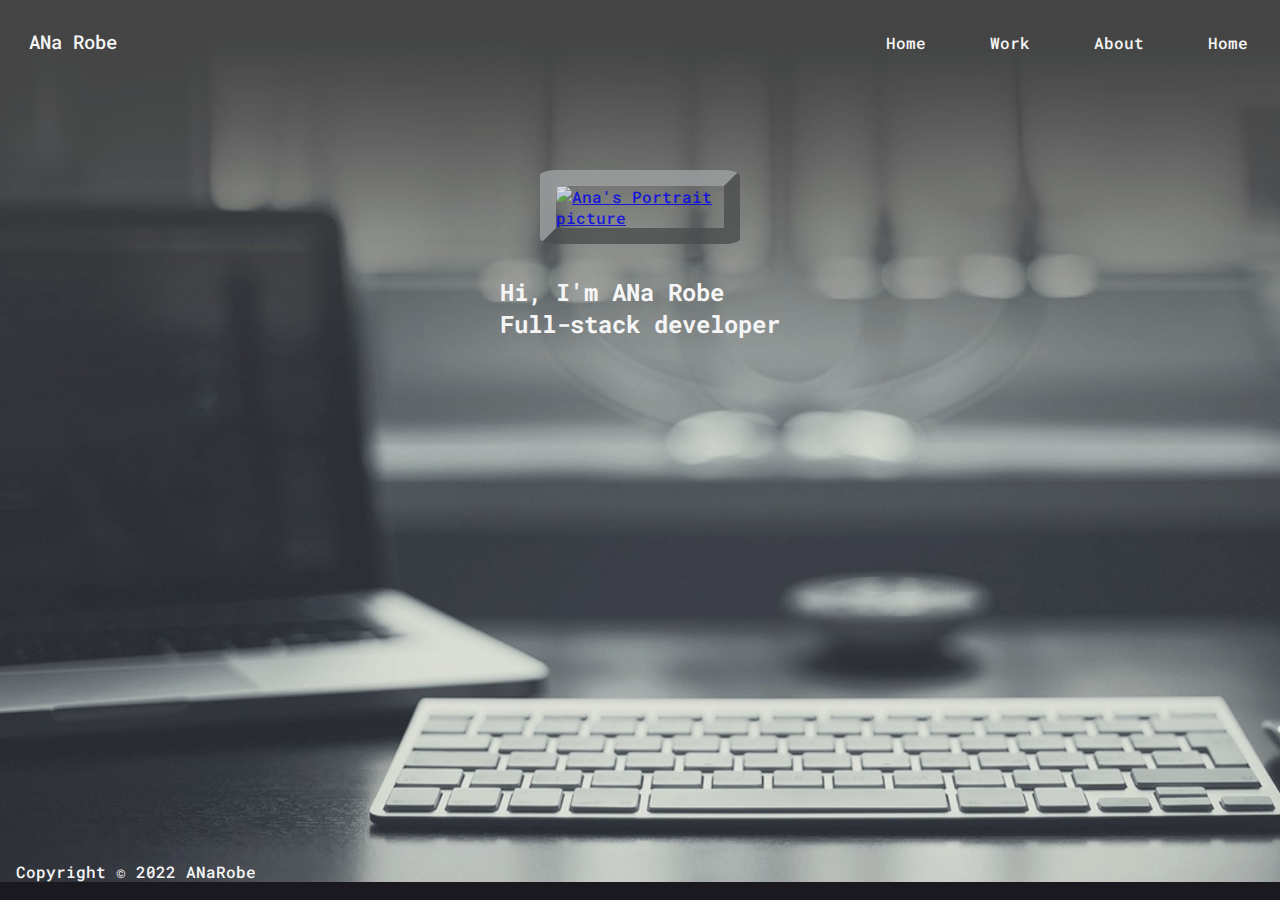
==== index.html @ 074d10de "Add same syle and border to all pages" ====
<!DOCTYPE html>
<html lang="en">
<head>
    <meta charset="UTF-8">
    <meta http-equiv="X-UA-Compatible" content="IE=edge">
    <meta name="viewport" content="width=device-width, initial-scale=1.0">
    <meta name="description" content="Full-stack developer">
    <meta name="keywords" content="web developer, full-stack developer, Berlin, Germany">
     <!-- font awesome script -->   
     <script src="https://kit.fontawesome.com/205330c142.js" crossorigin="anonymous"></script>
    <link rel="stylesheet" href="portfolio-one/assets/css/style.css">
    <title>ANa Robe</title>
</head>

<body id="home">
    
    <!--HEADER-->
   <header>
       <a href="index.html" id="logo" class="links white-text hover">ANa Robe</a>
       <nav>
        <ul>
            <li>
                <a href="index.html" class="links white-text  hover" >Home</a>
            </li>
            <li>
                <a href="work.html" class="links white-text  hover">Work</a>
            </li>
            <li>
                <a href="about.html" class="links white-text  hover">About</a>
            </li>
            <li>
                <a href="contact.html" class="links white-text  hover">Home</a>
            </li>
        </ul>
    </nav>
   </header>

   <!--PORTRAIT-->
   <section class="content">
        <div class="portrait">
            <a  href="about.html">
                <img class="border" src="portfolio-one/assets/images/ANaR.jpg" alt="Ana's Portrait picture">    
            </a>
        </div>
             
        <div>
            <a href="work.html" class="links hover center">
                <h2 class="white-text ">Hi, I'm ANa Robe <br>Full-stack developer</h2>
            </a> 
        </div> 
    </section>

    <!--FOOTER-->
    <footer>
        <div class="white-text">Copyright © 2022 ANaRobe</div>
        <div>
            <a href="https://twitter.com" target="_blank" >
                <a href="https://twitter.com" target="_blank"  class="links hover">
            <i class="fa-brands fa-twitter-square white-text"></i>
            </a> 

            <a href="https://codepen.io" target="_blank" class="links hover">
                <i class="fa-brands fa-codepen white-text links"></i>
            </a>

            <a href="https://github.com" target="_blank" class="links hover">
                <i class="fa-brands fa-github white-text"></i>
            </a> 

            <a href="https://de.linkedin.com" target="_blank" class="links hover">
                <i  class="fa-brands fa-linkedin white-text"></i>
            </a> 

            <a href="https://slack.com" target="_blank" class="links hover">
                <i class="fa-brands fa-slack white-text"></i>
            </a> 

        </div>

    </footer>

</body>
</html>
---- portfolio-one/assets/css/style.css ----
@import url('https://fonts.googleapis.com/css2?family=Poppins:wght@200&family=Quicksand&family=Roboto+Mono:ital,wght@1,200&display=swap');

/*GENERAL*/
*{
    margin: 0;
    padding: 0;
    border: 0;
}

body{
    font-family: 'ROBOTO MONO',monospace, sans-serif;
    font-weight: 500;
    background-image: linear-gradient(135deg,rgb(29, 30, 30),white,rgb(236, 242, 247),rgb(22, 29, 32));
}

.links{
    text-decoration: none;
    color:rgb(2, 21, 21);
}

.hover :hover{
    opacity: 0.5;
}

.title{
    display: flex;
    justify-content: center;
    margin-bottom: 2em;
}

.icon{
    display: flex;
    flex-direction: column;
    align-items: center;
    justify-content: center;
    margin: 2em;
}

.border{
    border-radius: 8%;
    border: 1em;
    border-style:outset;
    border-color: rgb(157, 162, 162);
}

    /* LOGO, NAVIGATION LINKS */
header{
    display: flex;
    justify-content: space-between;
    background-color: transparent;
    width: 100%;
    height: 10vh;
}

#logo{
    font-size: larger;
    margin: 1.5em;
}

ul{
    list-style-type: none;
    display: flex;
    flex-direction: row;
}

ul li{
    display: flex;
    justify-content: space-between;
    margin: 2em;
}

header nav ul li :hover{
    opacity: 0.5;
}

footer{
    margin-right: 1em;
    margin-left: 1em;
    display: flex;
    justify-content: space-between; 
    align-items: flex-end;
}

/*HOME PAGE*/
#home{
    background-image: url(../images/Laptop.jpg);
    background-repeat: no-repeat;
    background-size: cover;
    background-color: rgb(27, 25, 32);
}

    /* HOME */

.white-text{
    color:whitesmoke;
}

.portrait{
    width: 200px;
    margin: 2em;
    height: auto;
    opacity: 0.8;
}

img{
   width: 100%;
}

.content{
    margin: 3em;
    height: 75vh;
    display: flex;
    flex-direction: column;
    align-items: center;   
}

.portrait :hover{
    opacity: 0.8;
}

/*WORK PAGE*/

#projects{
    width:100%;
    height: auto;
    margin-top: 5em;
    margin-bottom: 10em;
    display: flex;
    flex-direction: column;
    align-items: center;
}

.line{
    width: 70%;
    border-bottom:1px  solid rgb(142, 160, 160);
}

/*ABOUT AND CONTACT PAGE*/

.wrapper{
    display: flex;
    justify-content: space-around;
    margin: 3em;
}

.box{
    width: 40%;
    height: auto;
    margin: 1em;
    display: flex;
    flex-direction: column;
    align-items: center;
    justify-content: space-between;
    
}

.inside-box{
    margin: 2em;
    display: flex;
    flex-direction: column;
}


#fname, #lname, #email, #submit{
    padding: 0.4em;
    background-image: linear-gradient(135deg,rgb(236, 242, 247),white, whitesmoke,rgb(97, 104, 107));
    border:rgb(40, 40, 40) solid 1px;
    margin: 1em;
}

#subject{
    width: 15em;
    height: 10em;
    background-color: whitesmoke;
    border:rgb(40, 40, 40) solid  1px;
   
}

.testimonial{
    width: 80%;
    height: auto;
    margin-bottom: 1em;
}
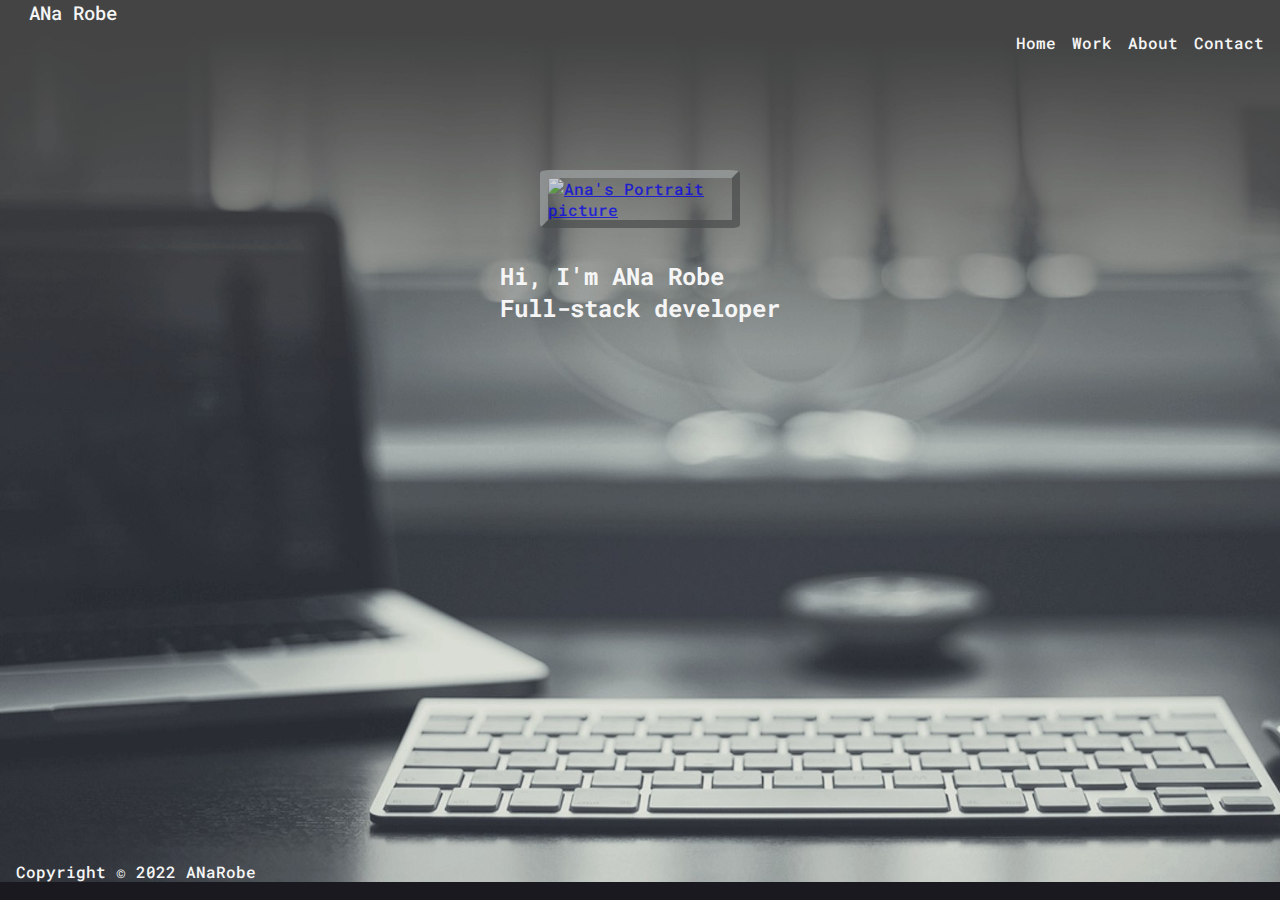
==== commit 99e9a3f4: "update classes" ====
--- a/index.html
+++ b/index.html
@@ -15,25 +15,27 @@
 <body id="home">
     
     <!--HEADER-->
-   <header>
-       <a href="index.html" id="logo" class="links white-text hover">ANa Robe</a>
-       <nav>
-        <ul>
-            <li>
-                <a href="index.html" class="links white-text  hover" >Home</a>
-            </li>
-            <li>
-                <a href="work.html" class="links white-text  hover">Work</a>
-            </li>
-            <li>
-                <a href="about.html" class="links white-text  hover">About</a>
-            </li>
-            <li>
-                <a href="contact.html" class="links white-text  hover">Home</a>
-            </li>
-        </ul>
-    </nav>
-   </header>
+    <header>
+        <div>
+            <a href="index.html" id="logo" class="links hover">ANa Robe</a>
+        </div>
+        <nav>
+            <ul>
+                <li>
+                <a href="index.html" class="links hover">Home</a>
+                </li>
+                <li>
+                    <a href="work.html" class="links hover">Work</a>
+                </li>
+                <li>
+                    <a href="about.html" class="links hover">About</a>
+                </li>
+                <li>
+                    <a href="contact.html" class="links hover">Contact</a>
+                </li>
+            </ul>
+        </nav>
+    </header>
 
    <!--PORTRAIT-->
    <section class="content">
@@ -45,14 +47,14 @@
              
         <div>
             <a href="work.html" class="links hover center">
-                <h2 class="white-text ">Hi, I'm ANa Robe <br>Full-stack developer</h2>
+                <h2>Hi, I'm ANa Robe <br>Full-stack developer</h2>
             </a> 
         </div> 
     </section>
 
     <!--FOOTER-->
     <footer>
-        <div class="white-text">Copyright © 2022 ANaRobe</div>
+        <div>Copyright © 2022 ANaRobe</div>
         <div>
             <a href="https://twitter.com" target="_blank" >
                 <a href="https://twitter.com" target="_blank"  class="links hover">
--- a/portfolio-one/assets/css/style.css
+++ b/portfolio-one/assets/css/style.css
@@ -10,12 +10,13 @@
 body{
     font-family: 'ROBOTO MONO',monospace, sans-serif;
     font-weight: 500;
-    background-image: linear-gradient(135deg,rgb(29, 30, 30),white,rgb(236, 242, 247),rgb(22, 29, 32));
+    color: whitesmoke;
+    background-color: rgb(2, 21, 21);
 }
 
 .links{
     text-decoration: none;
-    color:rgb(2, 21, 21);
+    color: whitesmoke;
 }
 
 .hover :hover{
@@ -36,11 +37,9 @@
     margin: 2em;
 }
 
-.border{
-    border-radius: 8%;
-    border: 1em;
-    border-style:outset;
-    border-color: rgb(157, 162, 162);
+#projects .portrait :hover{
+    transform:scaleX(5%);
+    transition: all 10s ease;
 }
 
     /* LOGO, NAVIGATION LINKS */
@@ -66,7 +65,8 @@
 ul li{
     display: flex;
     justify-content: space-between;
-    margin: 2em;
+    margin-top: 2em;
+    margin-right: 1em;
 }
 
 header nav ul li :hover{
@@ -90,11 +90,6 @@
 }
 
     /* HOME */
-
-.white-text{
-    color:whitesmoke;
-}
-
 .portrait{
     width: 200px;
     margin: 2em;
@@ -104,6 +99,11 @@
 
 img{
    width: 100%;
+   border: 0.5em;
+   border-radius: 5%;
+   border-style:outset;
+   border-color: rgb(157, 162, 162);
+   opacity: 0.9;
 }
 
 .content{
@@ -139,20 +139,19 @@
 
 .wrapper{
     display: flex;
+    flex-direction: column;
     justify-content: space-around;
-    margin: 3em;
+    align-items: center;
 }
 
 .box{
-    width: 40%;
-    height: auto;
-    margin: 1em;
+    width: 360px;
     display: flex;
     flex-direction: column;
-    align-items: center;
-    justify-content: space-between;
-    
+    justify-content: space-around;
+    margin-top: 4em;
 }
+
 
 .inside-box{
     margin: 2em;
@@ -179,5 +178,11 @@
 .testimonial{
     width: 80%;
     height: auto;
-    margin-bottom: 1em;
-}+    margin-bottom: 3em;
+}
+
+@media screen and(max-width:40%) {
+.wrapper{
+    flex-direction: column;
+    justify-content: space-around;
+}}    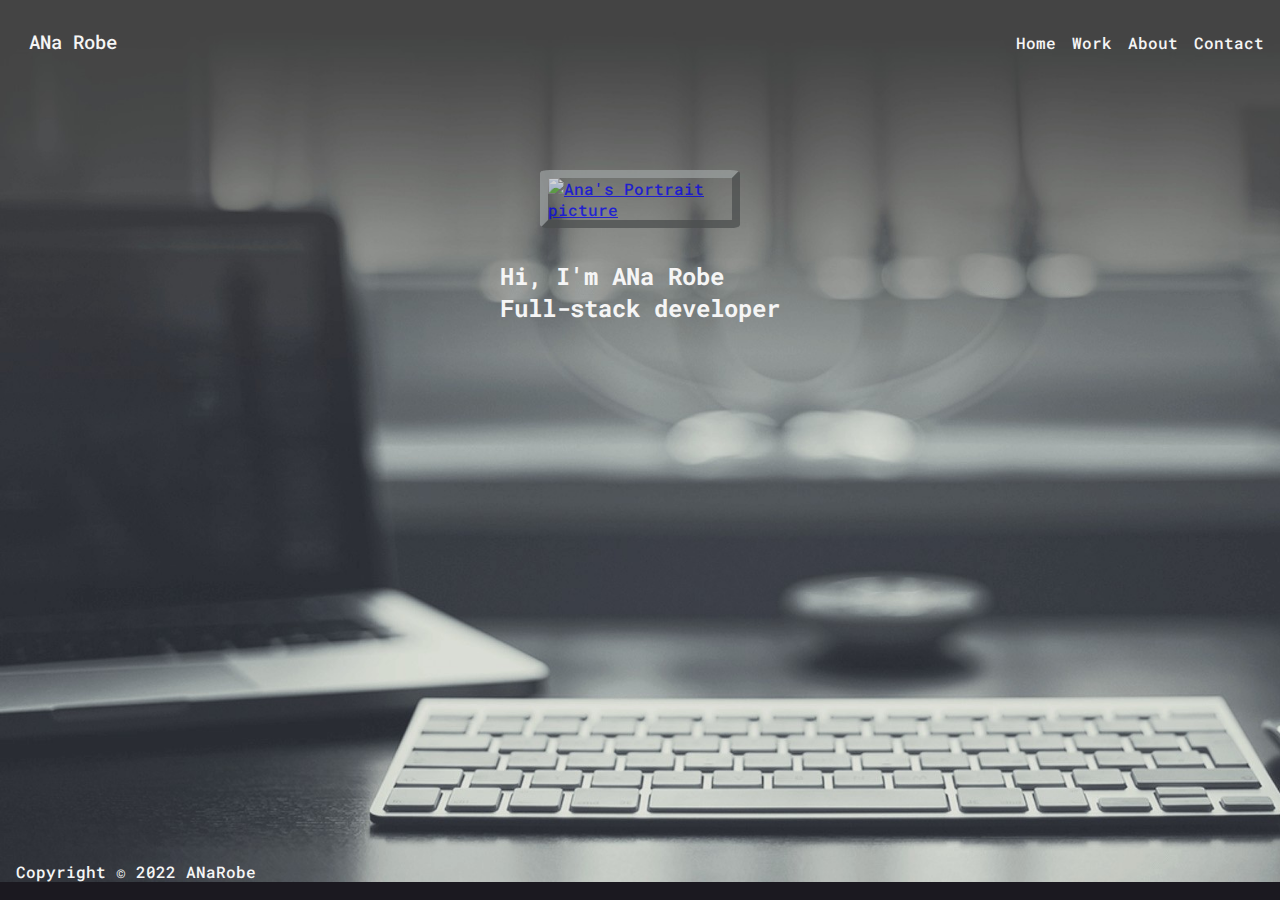
==== commit 9d4f27d3: "correct logo on index.html" ====
--- a/index.html
+++ b/index.html
@@ -16,8 +16,8 @@
     
     <!--HEADER-->
     <header>
-        <div>
-            <a href="index.html" id="logo" class="links hover">ANa Robe</a>
+        <div id="logo">
+            <a href="index.html" class="links hover">ANa Robe</a>
         </div>
         <nav>
             <ul>
--- a/portfolio-one/assets/css/style.css
+++ b/portfolio-one/assets/css/style.css
@@ -26,7 +26,7 @@
 .title{
     display: flex;
     justify-content: center;
-    margin-bottom: 2em;
+    margin: 2em;
 }
 
 .icon{
@@ -44,6 +44,7 @@
 
     /* LOGO, NAVIGATION LINKS */
 header{
+    
     display: flex;
     justify-content: space-between;
     background-color: transparent;
@@ -55,6 +56,7 @@
     font-size: larger;
     margin: 1.5em;
 }
+
 
 ul{
     list-style-type: none;
@@ -123,7 +125,6 @@
 #projects{
     width:100%;
     height: auto;
-    margin-top: 5em;
     margin-bottom: 10em;
     display: flex;
     flex-direction: column;
@@ -136,11 +137,13 @@
 }
 
 /*ABOUT AND CONTACT PAGE*/
-
+.spacing{
+    letter-spacing: 1px;
+}
 .wrapper{
     display: flex;
     flex-direction: column;
-    justify-content: space-around;
+    justify-content: space-between;
     align-items: center;
 }
 
@@ -149,7 +152,6 @@
     display: flex;
     flex-direction: column;
     justify-content: space-around;
-    margin-top: 4em;
 }
 
 
@@ -160,7 +162,7 @@
 }
 
 
-#fname, #lname, #email, #submit{
+#fname, #lname, #email, #submit, #subject{
     padding: 0.4em;
     background-image: linear-gradient(135deg,rgb(236, 242, 247),white, whitesmoke,rgb(97, 104, 107));
     border:rgb(40, 40, 40) solid 1px;
@@ -168,9 +170,8 @@
 }
 
 #subject{
-    width: 15em;
+    width: 260px;
     height: 10em;
-    background-color: whitesmoke;
     border:rgb(40, 40, 40) solid  1px;
    
 }
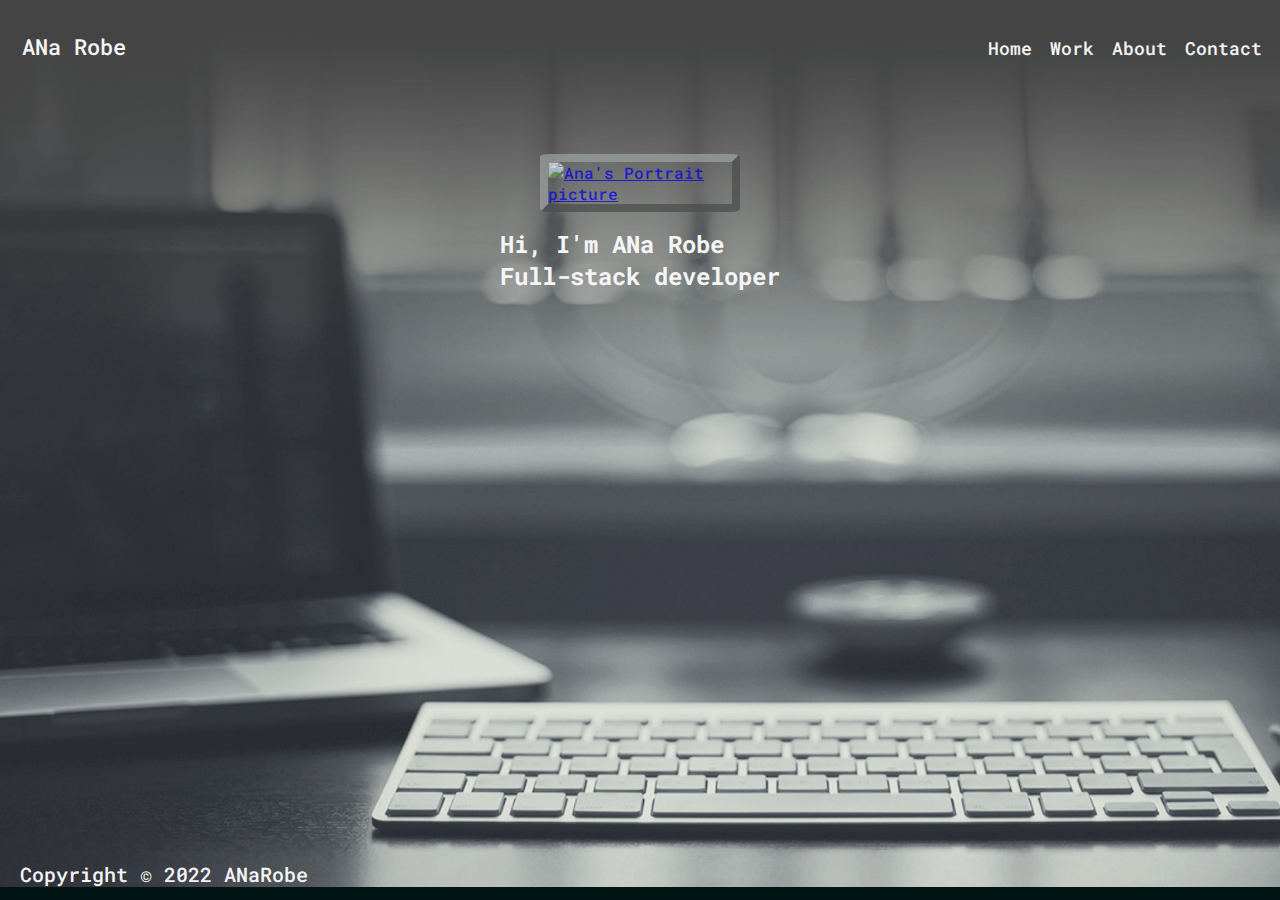
==== commit 2b861d5b: "adjust code after testing" ====
--- a/index.html
+++ b/index.html
@@ -39,14 +39,14 @@
 
    <!--PORTRAIT-->
    <section class="content">
-        <div class="portrait">
+        <div class="picture">
             <a  href="about.html">
                 <img class="border" src="portfolio-one/assets/images/ANaR.jpg" alt="Ana's Portrait picture">    
             </a>
         </div>
              
         <div>
-            <a href="work.html" class="links hover center">
+            <a href="work.html" class="links hover ">
                 <h2>Hi, I'm ANa Robe <br>Full-stack developer</h2>
             </a> 
         </div> 
@@ -56,30 +56,27 @@
     <footer>
         <div>Copyright © 2022 ANaRobe</div>
         <div>
-            <a href="https://twitter.com" target="_blank" >
-                <a href="https://twitter.com" target="_blank"  class="links hover">
-            <i class="fa-brands fa-twitter-square white-text"></i>
+            <a href="https://twitter.com" target="_blank"  class="links hover">
+            <i class="fa-brands fa-twitter-square "></i>
             </a> 
 
             <a href="https://codepen.io" target="_blank" class="links hover">
-                <i class="fa-brands fa-codepen white-text links"></i>
+                <i class="fa-brands fa-codepen"></i>
             </a>
 
             <a href="https://github.com" target="_blank" class="links hover">
-                <i class="fa-brands fa-github white-text"></i>
+                <i class="fa-brands fa-github"></i>
             </a> 
 
             <a href="https://de.linkedin.com" target="_blank" class="links hover">
-                <i  class="fa-brands fa-linkedin white-text"></i>
+                <i  class="fa-brands fa-linkedin"></i>
             </a> 
 
             <a href="https://slack.com" target="_blank" class="links hover">
-                <i class="fa-brands fa-slack white-text"></i>
+                <i class="fa-brands fa-slack"></i>
             </a> 
-
         </div>
 
     </footer>
-
 </body>
 </html>--- a/portfolio-one/assets/css/style.css
+++ b/portfolio-one/assets/css/style.css
@@ -14,49 +14,34 @@
     background-color: rgb(2, 21, 21);
 }
 
-.links{
-    text-decoration: none;
-    color: whitesmoke;
-}
+img{
+    width: 100%;
+    border: 0.5em;
+    border-radius: 5%;
+    border-style:outset;
+    border-color: rgb(157, 162, 162);
+    opacity: 0.9;
+ }
 
-.hover :hover{
-    opacity: 0.5;
-}
+ /* HEADER & FOOTER*/
 
-.title{
-    display: flex;
-    justify-content: center;
-    margin: 2em;
-}
-
-.icon{
-    display: flex;
-    flex-direction: column;
-    align-items: center;
-    justify-content: center;
-    margin: 2em;
-}
-
-#projects .portrait :hover{
-    transform:scaleX(5%);
-    transition: all 10s ease;
-}
-
-    /* LOGO, NAVIGATION LINKS */
 header{
-    
     display: flex;
     justify-content: space-between;
     background-color: transparent;
     width: 100%;
     height: 10vh;
+    font-size: 15px;
 }
 
 #logo{
+    margin: 1.5em 0 0 1em;
     font-size: larger;
-    margin: 1.5em;
 }
 
+.nav{
+    grid-area: three;
+}
 
 ul{
     list-style-type: none;
@@ -76,36 +61,62 @@
 }
 
 footer{
-    margin-right: 1em;
-    margin-left: 1em;
+    margin:0 1em 0 1em;
     display: flex;
     justify-content: space-between; 
     align-items: flex-end;
+    font-size: 12px;
 }
 
-/*HOME PAGE*/
+/*ID's*/
+
 #home{
     background-image: url(../images/Laptop.jpg);
     background-repeat: no-repeat;
     background-size: cover;
-    background-color: rgb(27, 25, 32);
 }
 
-    /* HOME */
-.portrait{
+#fname, #lname, #email, #submit, #subject{
+    padding: 0.4em;
     width: 200px;
-    margin: 2em;
-    height: auto;
-    opacity: 0.8;
+    background-image: linear-gradient(135deg,rgb(236, 242, 247),white, whitesmoke,rgb(97, 104, 107));
+    border:rgb(40, 40, 40) solid 1px;
+    margin: 1em;
 }
 
-img{
-   width: 100%;
-   border: 0.5em;
-   border-radius: 5%;
-   border-style:outset;
-   border-color: rgb(157, 162, 162);
-   opacity: 0.9;
+#subject{
+    height: 10em;
+}
+#submit{
+    width:80px;
+}
+
+/*CLASSES*/
+
+.links{
+    text-decoration: none;
+    color: whitesmoke;
+}
+
+.hover :hover{
+    opacity: 0.5;
+}
+
+.center{
+    display: flex;
+    justify-content: center;
+    margin:2em 0 2em 0;
+}
+
+.wrapper .picture :hover{
+    transform:scaleX(5%);
+    transition: all 10s ease;
+}
+
+.picture{
+    width: 200px;
+    opacity: 0.8;
+    margin: 1em;
 }
 
 .content{
@@ -116,74 +127,51 @@
     align-items: center;   
 }
 
-.portrait :hover{
+.picture :hover{
     opacity: 0.8;
 }
 
-/*WORK PAGE*/
+.line{
+    width: 70%;
+    border-bottom:1px  solid rgb(142, 160, 160);
+    margin: 2em;
+}
 
-#projects{
-    width:100%;
-    height: auto;
-    margin-bottom: 10em;
+.spacing{
+    letter-spacing: 1px;
+    text-align: justify;
+}
+.wrapper{
     display: flex;
     flex-direction: column;
     align-items: center;
 }
 
-.line{
-    width: 70%;
-    border-bottom:1px  solid rgb(142, 160, 160);
-}
-
-/*ABOUT AND CONTACT PAGE*/
-.spacing{
-    letter-spacing: 1px;
-}
-.wrapper{
-    display: flex;
-    flex-direction: column;
-    justify-content: space-between;
-    align-items: center;
-}
-
 .box{
-    width: 360px;
-    display: flex;
-    flex-direction: column;
-    justify-content: space-around;
-}
-
-
-.inside-box{
-    margin: 2em;
+    width: 320px;
     display: flex;
     flex-direction: column;
 }
 
-
-#fname, #lname, #email, #submit, #subject{
-    padding: 0.4em;
-    background-image: linear-gradient(135deg,rgb(236, 242, 247),white, whitesmoke,rgb(97, 104, 107));
-    border:rgb(40, 40, 40) solid 1px;
-    margin: 1em;
+.inside-box{
+    display: flex;
+    flex-direction: column;
+    margin: 2em;
 }
 
-#subject{
-    width: 260px;
-    height: 10em;
-    border:rgb(40, 40, 40) solid  1px;
-   
-}
+@media (min-width:760px){
+    header{
+        font-size: 18px;
+    }
 
-.testimonial{
-    width: 80%;
-    height: auto;
-    margin-bottom: 3em;
-}
+    footer {
+        font-size: 20px;
+    } 
 
-@media screen and(max-width:40%) {
-.wrapper{
-    flex-direction: column;
-    justify-content: space-around;
-}}    +    .column{
+        display: flex;
+        justify-content: space-around;
+    }
+
+    .box{width:380px}
+}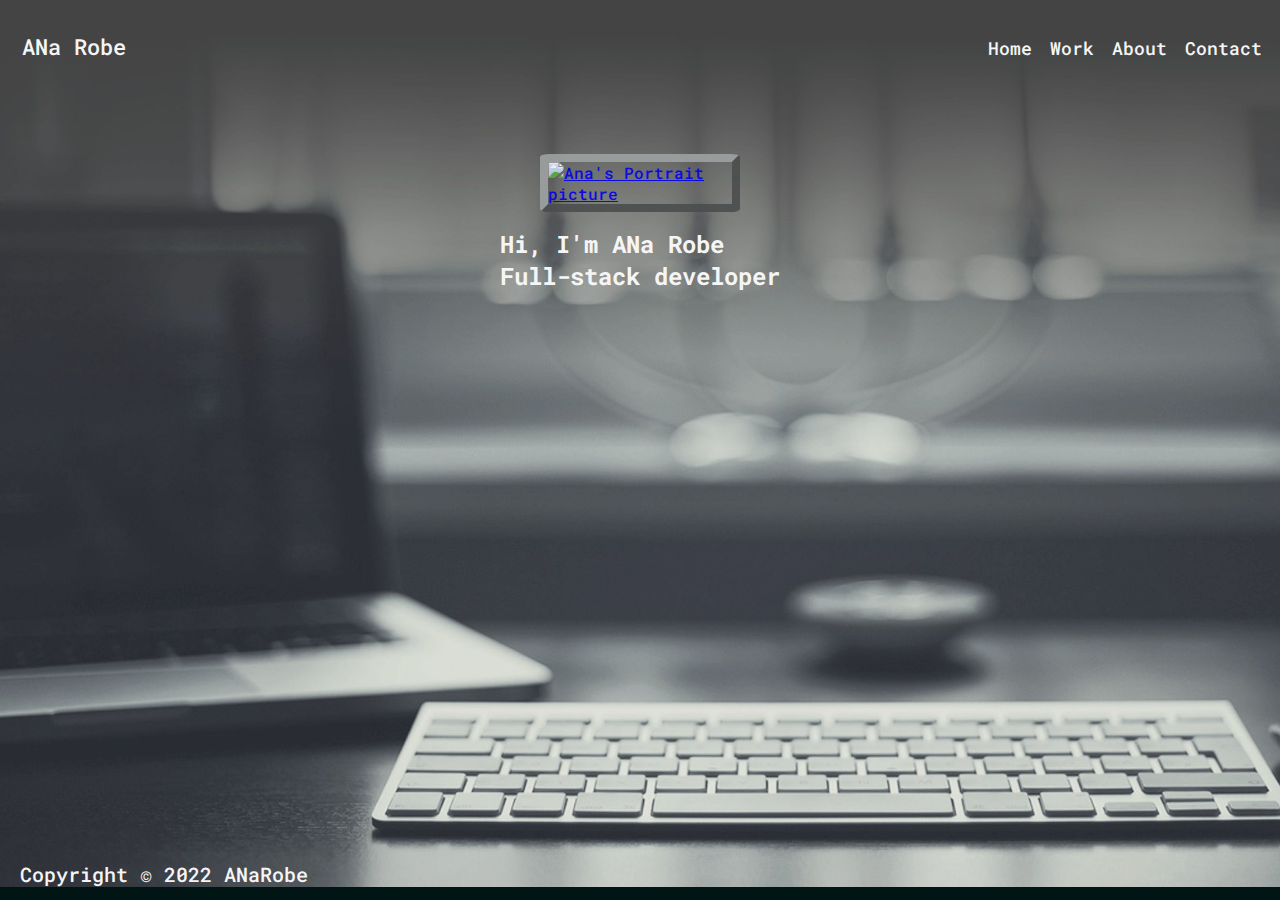
==== commit 40c4d097: "center text About.html" ====
--- a/index.html
+++ b/index.html
@@ -22,7 +22,7 @@
         <nav>
             <ul>
                 <li>
-                <a href="index.html" class="links hover">Home</a>
+                    <a href="index.html" class="links hover">Home</a>
                 </li>
                 <li>
                     <a href="work.html" class="links hover">Work</a>
@@ -57,7 +57,7 @@
         <div>Copyright © 2022 ANaRobe</div>
         <div>
             <a href="https://twitter.com" target="_blank"  class="links hover">
-            <i class="fa-brands fa-twitter-square "></i>
+                <i class="fa-brands fa-twitter-square "></i>
             </a> 
 
             <a href="https://codepen.io" target="_blank" class="links hover">
--- a/portfolio-one/assets/css/style.css
+++ b/portfolio-one/assets/css/style.css
@@ -34,11 +34,6 @@
     font-size: 15px;
 }
 
-#logo{
-    margin: 1.5em 0 0 1em;
-    font-size: larger;
-}
-
 .nav{
     grid-area: three;
 }
@@ -69,6 +64,10 @@
 }
 
 /*ID's*/
+#logo{
+    margin: 1.5em 0 0 1em;
+    font-size: larger;
+}
 
 #home{
     background-image: url(../images/Laptop.jpg);
@@ -105,7 +104,7 @@
 .center{
     display: flex;
     justify-content: center;
-    margin:2em 0 2em 0;
+    margin: 2em;
 }
 
 .wrapper .picture :hover{
@@ -115,7 +114,6 @@
 
 .picture{
     width: 200px;
-    opacity: 0.8;
     margin: 1em;
 }
 
@@ -151,15 +149,16 @@
     width: 320px;
     display: flex;
     flex-direction: column;
+
 }
 
 .inside-box{
     display: flex;
     flex-direction: column;
-    margin: 2em;
+   
 }
 
-@media (min-width:760px){
+@media (min-width:800px){
     header{
         font-size: 18px;
     }
@@ -173,5 +172,5 @@
         justify-content: space-around;
     }
 
-    .box{width:380px}
+    .box{width:400x}
 }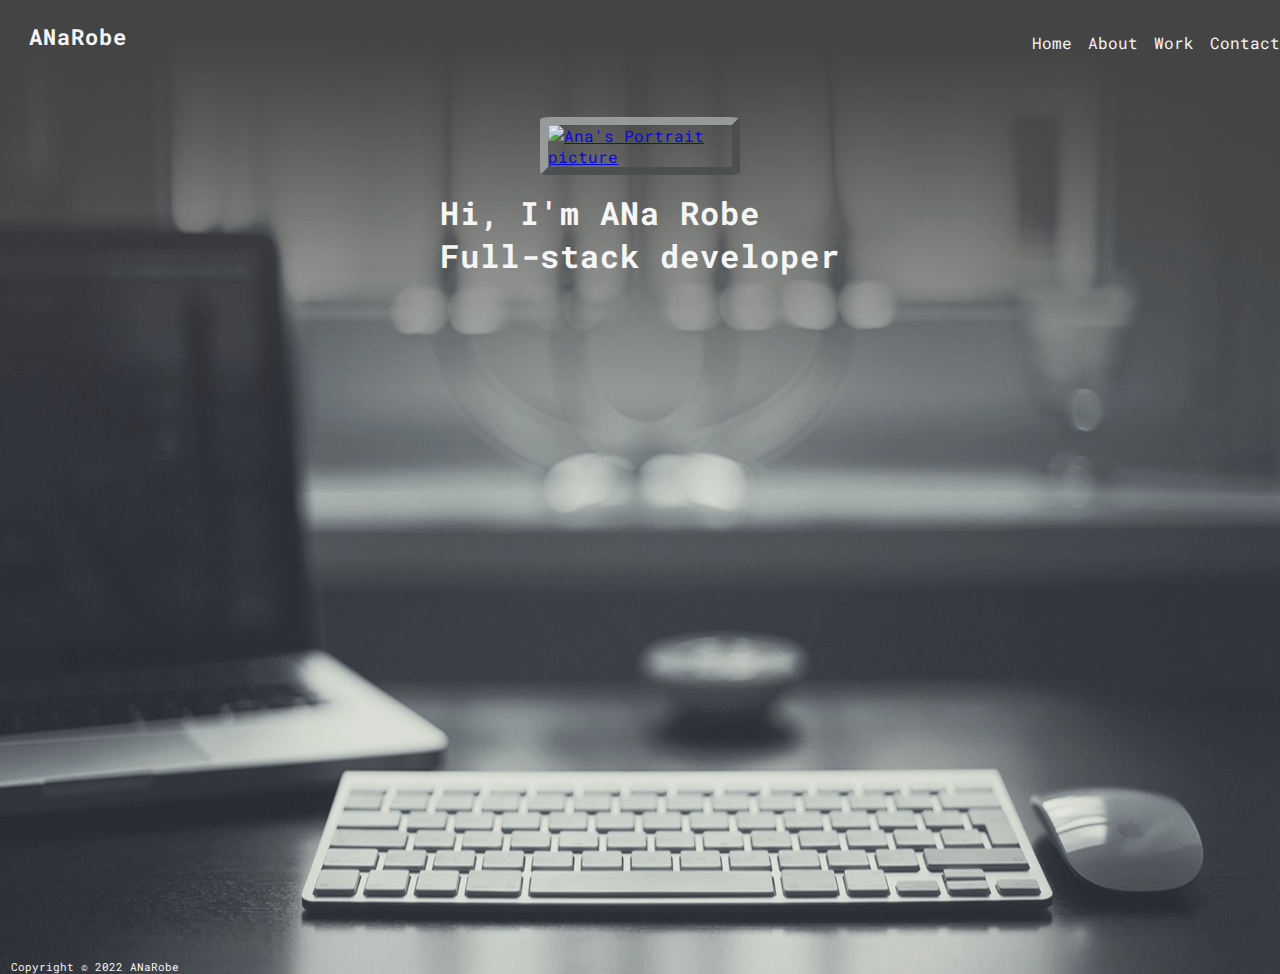
==== commit bfbe6249: "add hamburger menu" ====
--- a/index.html
+++ b/index.html
@@ -6,8 +6,6 @@
     <meta name="viewport" content="width=device-width, initial-scale=1.0">
     <meta name="description" content="Full-stack developer">
     <meta name="keywords" content="web developer, full-stack developer, Berlin, Germany">
-     <!-- font awesome script -->   
-     <script src="https://kit.fontawesome.com/205330c142.js" crossorigin="anonymous"></script>
     <link rel="stylesheet" href="portfolio-one/assets/css/style.css">
     <title>ANa Robe</title>
 </head>
@@ -16,27 +14,29 @@
     
     <!--HEADER-->
     <header>
-        <div id="logo">
-            <a href="index.html" class="links hover">ANa Robe</a>
-        </div>
         <nav>
-            <ul>
-                <li>
-                    <a href="index.html" class="links hover">Home</a>
-                </li>
-                <li>
-                    <a href="work.html" class="links hover">Work</a>
-                </li>
-                <li>
-                    <a href="about.html" class="links hover">About</a>
-                </li>
-                <li>
-                    <a href="contact.html" class="links hover">Contact</a>
-                </li>
-            </ul>
+            <div class="navbar">
+                <div class="container nav-container">
+                    <div class="logo">
+                        <h2 class="spacing">ANaRobe</h2>
+                    </div>
+                    <input class="checkbox" type="checkbox" name="checkbox">
+                    <div class="hamburger-lines">
+                        <span class="line line1"></span>
+                        <span class="line line2"></span>
+                        <span class="line line3"></span>
+                    </div>  
+                    <div class="menu-items">
+                        <li><a href="index.html" class="links hover">Home</a></li>
+                        <li><a href="about.html" class="links hover">About</a></li>
+                        <li><a href="work.html" class="links hover">Work</a></li>
+                        <li><a href="contact.html" class="links hover">Contact</a></li>
+                    </div>
+    
+                </div>
+            </div>
         </nav>
     </header>
-
    <!--PORTRAIT-->
    <section class="content">
         <div class="picture">
@@ -44,11 +44,11 @@
                 <img class="border" src="portfolio-one/assets/images/ANaR.jpg" alt="Ana's Portrait picture">    
             </a>
         </div>
-             
-        <div>
-            <a href="work.html" class="links hover ">
-                <h2>Hi, I'm ANa Robe <br>Full-stack developer</h2>
-            </a> 
+        <a href="work.html" class="links hover">
+            <h1 class="spacing intro">Hi, I'm ANa Robe <br>Full-stack developer</h1>
+        </a> 
+        <div >
+           
         </div> 
     </section>
 
@@ -78,5 +78,9 @@
         </div>
 
     </footer>
+
+      <!-- font awesome script -->   
+      <script src="https://kit.fontawesome.com/205330c142.js" crossorigin="anonymous"></script>
+
 </body>
 </html>--- a/portfolio-one/assets/css/style.css
+++ b/portfolio-one/assets/css/style.css
@@ -5,16 +5,17 @@
     margin: 0;
     padding: 0;
     border: 0;
+    box-sizing: border-box;
 }
 
 body{
     font-family: 'ROBOTO MONO',monospace, sans-serif;
-    font-weight: 500;
     color: whitesmoke;
     background-color: rgb(2, 21, 21);
 }
 
 img{
+    position: relative;
     width: 100%;
     border: 0.5em;
     border-radius: 5%;
@@ -24,35 +25,36 @@
  }
 
  /* HEADER & FOOTER*/
-
-header{
-    display: flex;
-    justify-content: space-between;
-    background-color: transparent;
-    width: 100%;
-    height: 10vh;
-    font-size: 15px;
-}
-
-.nav{
-    grid-area: three;
-}
-
-ul{
-    list-style-type: none;
-    display: flex;
-    flex-direction: row;
-}
-
-ul li{
-    display: flex;
-    justify-content: space-between;
-    margin-top: 2em;
-    margin-right: 1em;
-}
-
-header nav ul li :hover{
-    opacity: 0.5;
+ .logo {
+  margin: 1.5em 0 0 2em;
+  font-size: 0.9rem;
+  color:whitesmoke;
+}
+
+ .checkbox{
+  display: none;
+ }
+
+.container{
+  display: flex;
+  justify-content: space-between;
+}
+
+.menu-items{
+  list-style-type: none;
+  display: flex;
+  flex-direction: row;
+}
+
+.menu-items li{
+  display: flex;
+  justify-content: space-between;
+  margin-top: 2em;
+  margin-left: 1em;
+}
+
+.menu-items li :hover{
+  opacity: 0.5;
 }
 
 footer{
@@ -60,19 +62,16 @@
     display: flex;
     justify-content: space-between; 
     align-items: flex-end;
-    font-size: 12px;
-}
+    font-size: 70%;
+}
+
+
 
 /*ID's*/
-#logo{
-    margin: 1.5em 0 0 1em;
-    font-size: larger;
-}
 
 #home{
-    background-image: url(../images/Laptop.jpg);
-    background-repeat: no-repeat;
-    background-size: cover;
+    background:  url(../images/Laptop.jpg);
+    background-size:100% 100%;
 }
 
 #fname, #lname, #email, #submit, #subject{
@@ -90,6 +89,10 @@
     width:80px;
 }
 
+.title{
+  color: rgb(192, 196, 199);
+}
+
 /*CLASSES*/
 
 .links{
@@ -115,11 +118,13 @@
 .picture{
     width: 200px;
     margin: 1em;
+ 
 }
 
 .content{
+  position:relative;
     margin: 3em;
-    height: 75vh;
+    height: 90vh;
     display: flex;
     flex-direction: column;
     align-items: center;   
@@ -129,7 +134,7 @@
     opacity: 0.8;
 }
 
-.line{
+.horisontal-line{
     width: 70%;
     border-bottom:1px  solid rgb(142, 160, 160);
     margin: 2em;
@@ -139,6 +144,12 @@
     letter-spacing: 1px;
     text-align: justify;
 }
+
+.column{
+  display: flex;
+  justify-content: space-around;
+}
+
 .wrapper{
     display: flex;
     flex-direction: column;
@@ -146,31 +157,170 @@
 }
 
 .box{
-    width: 320px;
-    display: flex;
-    flex-direction: column;
-
+    width: 400px;
+    display: flex;
+    flex-direction: column;
 }
 
 .inside-box{
     display: flex;
     flex-direction: column;
+    margin: 2em 0 2em 0;
    
 }
 
-@media (min-width:800px){
-    header{
-        font-size: 18px;
-    }
-
-    footer {
-        font-size: 20px;
-    } 
-
-    .column{
-        display: flex;
-        justify-content: space-around;
-    }
-
-    .box{width:400x}
-}+@media (max-width: 800px){
+
+  .container {
+    max-width: 1050px;
+    width: 90%;
+    margin: auto;
+  }
+  
+  .navbar {
+    width: 100%;
+    box-shadow: 0 1px 4px rgba(36, 44, 33, 0.15);
+  
+  }
+  
+  .nav-container {
+    display: flex;
+    justify-content: space-between;
+    align-items: center;
+    height: 62px;
+  }
+  
+  .navbar .menu-items {
+    display: flex;
+  }
+  
+  .navbar .nav-container li {
+    list-style: none;
+  }
+  
+  .navbar .nav-container a {
+    text-decoration: none;
+    color: #6cc6c3;
+    font-weight: 800;
+    font-size: 1.2rem;
+    padding: 0.7rem;
+  }
+  
+  .navbar .nav-container a:hover{
+      font-weight: bolder;
+  }
+  
+  .nav-container {
+    display: block;
+    position: relative;
+    height: 60px;
+  }
+  
+  .nav-container .checkbox {
+    position: absolute;
+    display: block;
+    height: 32px;
+    width: 32px;
+    top: 20px;
+    left: 20px;
+    z-index: 5;
+    opacity: 0;
+    cursor: pointer;
+  }
+  
+  .nav-container .hamburger-lines {
+    display: block;
+    height: 26px;
+    width: 32px;
+    position: absolute;
+    top: 17px;
+    left: 20px;
+    z-index: 2;
+    display: flex;
+    flex-direction: column;
+    justify-content: space-between;
+  }
+  
+  .nav-container .hamburger-lines .line {
+    display: block;
+    height: 4px;
+    width: 100%;
+    border-radius: 10px;
+    background: #ecf0f2;
+  }
+  
+  .nav-container .hamburger-lines .line1 {
+    transform-origin: 0% 0%;
+    transition: transform 0.4s ease-in-out;
+  }
+  
+  .nav-container .hamburger-lines .line2 {
+    transition: transform 0.2s ease-in-out;
+  }
+  
+  .nav-container .hamburger-lines .line3 {
+    transform-origin: 0% 100%;
+    transition: transform 0.4s ease-in-out;
+  }
+  
+  .navbar .menu-items {
+    padding-top: 120px;
+    box-shadow: inset 0 0 2000px rgba(255, 255, 255, .5);
+    height: 100vh;
+    width: 100%;
+    transform: translate(-150%);
+    display: flex;
+    flex-direction: column;
+    margin-left: -40px;
+    padding-left: 50px;
+    transition: transform 0.5s ease-in-out;
+    text-align: center;
+  }
+  
+  .navbar .menu-items li {
+    margin-bottom: 1.2rem;
+    font-size: 1.5rem;
+    font-weight: 700;
+  }
+
+  .logo {
+    position: absolute;
+    top: 1em;
+    right: 2em;
+    font-size: 1rem;
+    color:whitesmoke;
+  }
+  
+  .nav-container input[type="checkbox"]:checked ~ .menu-items {
+    transform: translateX(0);
+  }
+  
+  .nav-container input[type="checkbox"]:checked ~ .hamburger-lines .line1 {
+    transform: rotate(45deg);
+  }
+  
+  .nav-container input[type="checkbox"]:checked ~ .hamburger-lines .line2 {
+    transform: scaleY(0);
+  }
+  
+  .nav-container input[type="checkbox"]:checked ~ .hamburger-lines .line3 {
+    transform: rotate(-45deg);
+  }
+  
+  .nav-container input[type="checkbox"]:checked ~ .logo{
+    display: none;
+  }
+
+  body{
+    font-size: 70%;
+  }
+
+  .column{
+    display: flex;
+    flex-direction: column;
+  }
+
+.box{
+  width: 200px;
+}  
+}
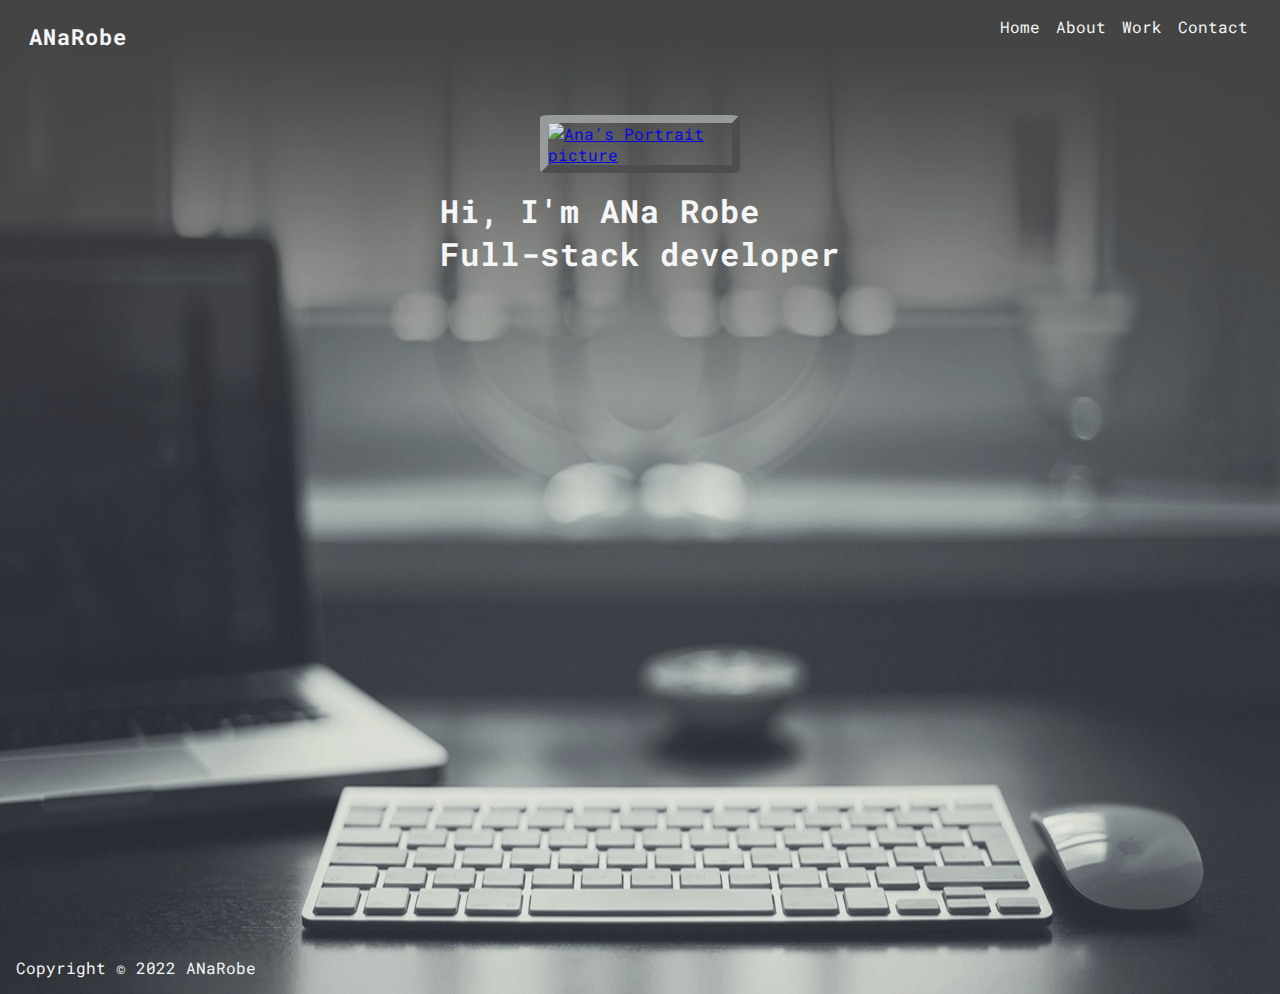
==== commit bea94b0b: "update readme and linked logo to home page" ====
--- a/index.html
+++ b/index.html
@@ -17,8 +17,8 @@
         <nav>
             <div class="navbar">
                 <div class="container nav-container">
-                    <div class="logo">
-                        <h2 class="spacing">ANaRobe</h2>
+                    <div class="logo ">
+                        <a href="index.html" class="links"><h2 class="spacing links hover">ANaRobe</h2></a>
                     </div>
                     <input class="checkbox" type="checkbox" name="checkbox">
                     <div class="hamburger-lines">
--- a/portfolio-one/assets/css/style.css
+++ b/portfolio-one/assets/css/style.css
@@ -28,9 +28,7 @@
  .logo {
   margin: 1.5em 0 0 2em;
   font-size: 0.9rem;
-  color:whitesmoke;
-}
-
+}
  .checkbox{
   display: none;
  }
@@ -44,34 +42,33 @@
   list-style-type: none;
   display: flex;
   flex-direction: row;
+  margin-right: 2em;
 }
 
 .menu-items li{
   display: flex;
   justify-content: space-between;
-  margin-top: 2em;
+  margin-top: 1em;
   margin-left: 1em;
 }
 
 .menu-items li :hover{
-  opacity: 0.5;
+  opacity: 0.8;
 }
 
 footer{
-    margin:0 1em 0 1em;
+    margin:1em;
     display: flex;
     justify-content: space-between; 
     align-items: flex-end;
-    font-size: 70%;
-}
-
-
+}
 
 /*ID's*/
 
 #home{
     background:  url(../images/Laptop.jpg);
     background-size:100% 100%;
+    
 }
 
 #fname, #lname, #email, #submit, #subject{
@@ -89,11 +86,11 @@
     width:80px;
 }
 
+/*CLASSES*/
+
 .title{
-  color: rgb(192, 196, 199);
-}
-
-/*CLASSES*/
+  color: rgb(188, 200, 208);
+}
 
 .links{
     text-decoration: none;
@@ -111,7 +108,7 @@
 }
 
 .wrapper .picture :hover{
-    transform:scaleX(5%);
+    transform:scaleX(0.05);
     transition: all 10s ease;
 }
 
@@ -148,6 +145,7 @@
 .column{
   display: flex;
   justify-content: space-around;
+
 }
 
 .wrapper{
@@ -157,19 +155,20 @@
 }
 
 .box{
-    width: 400px;
-    display: flex;
-    flex-direction: column;
+    width: 380px;
+    display: flex;
+    flex-direction: column;
+    margin:0 2em 0 2em;
 }
 
 .inside-box{
     display: flex;
     flex-direction: column;
-    margin: 2em 0 2em 0;
+    margin:2em;
    
 }
 
-@media (max-width: 800px){
+@media (max-width: 760px){
 
   .container {
     max-width: 1050px;
@@ -179,7 +178,7 @@
   
   .navbar {
     width: 100%;
-    box-shadow: 0 1px 4px rgba(36, 44, 33, 0.15);
+    box-shadow: 0 1px 4px rgba(17, 232, 228, 0.15);
   
   }
   
@@ -200,10 +199,10 @@
   
   .navbar .nav-container a {
     text-decoration: none;
-    color: #6cc6c3;
+    color: #66f0e9;
     font-weight: 800;
     font-size: 1.2rem;
-    padding: 0.7rem;
+    padding: 0.3rem;
   }
   
   .navbar .nav-container a:hover{
@@ -235,7 +234,7 @@
     position: absolute;
     top: 17px;
     left: 20px;
-    z-index: 2;
+    z-index: 1;
     display: flex;
     flex-direction: column;
     justify-content: space-between;
@@ -245,8 +244,8 @@
     display: block;
     height: 4px;
     width: 100%;
-    border-radius: 10px;
-    background: #ecf0f2;
+    border-radius: 8px;
+    background:whitesmoke;
   }
   
   .nav-container .hamburger-lines .line1 {
@@ -264,8 +263,10 @@
   }
   
   .navbar .menu-items {
-    padding-top: 120px;
-    box-shadow: inset 0 0 2000px rgba(255, 255, 255, .5);
+    position: absolute;
+    z-index: 2;
+    padding-top: 70px;
+    background-color: rgba(0, 2, 3, 0.5);
     height: 100vh;
     width: 100%;
     transform: translate(-150%);
@@ -278,17 +279,17 @@
   }
   
   .navbar .menu-items li {
-    margin-bottom: 1.2rem;
-    font-size: 1.5rem;
-    font-weight: 700;
-  }
-
-  .logo {
+    margin-bottom: 1rem;
+    top: 1em;
+    right: 1em;
+
+  }
+
+  .logo a{
     position: absolute;
-    top: 1em;
-    right: 2em;
+    top: 5px;
+    right: 15px;
     font-size: 1rem;
-    color:whitesmoke;
   }
   
   .nav-container input[type="checkbox"]:checked ~ .menu-items {
@@ -312,15 +313,17 @@
   }
 
   body{
-    font-size: 70%;
+    font-size: 80%;
   }
 
   .column{
     display: flex;
     flex-direction: column;
-  }
-
-.box{
-  width: 200px;
+    margin:0 0 4em 4em;
+  }
+
+  .box{
+  margin: 0;
+  width: 260px;
 }  
 }
